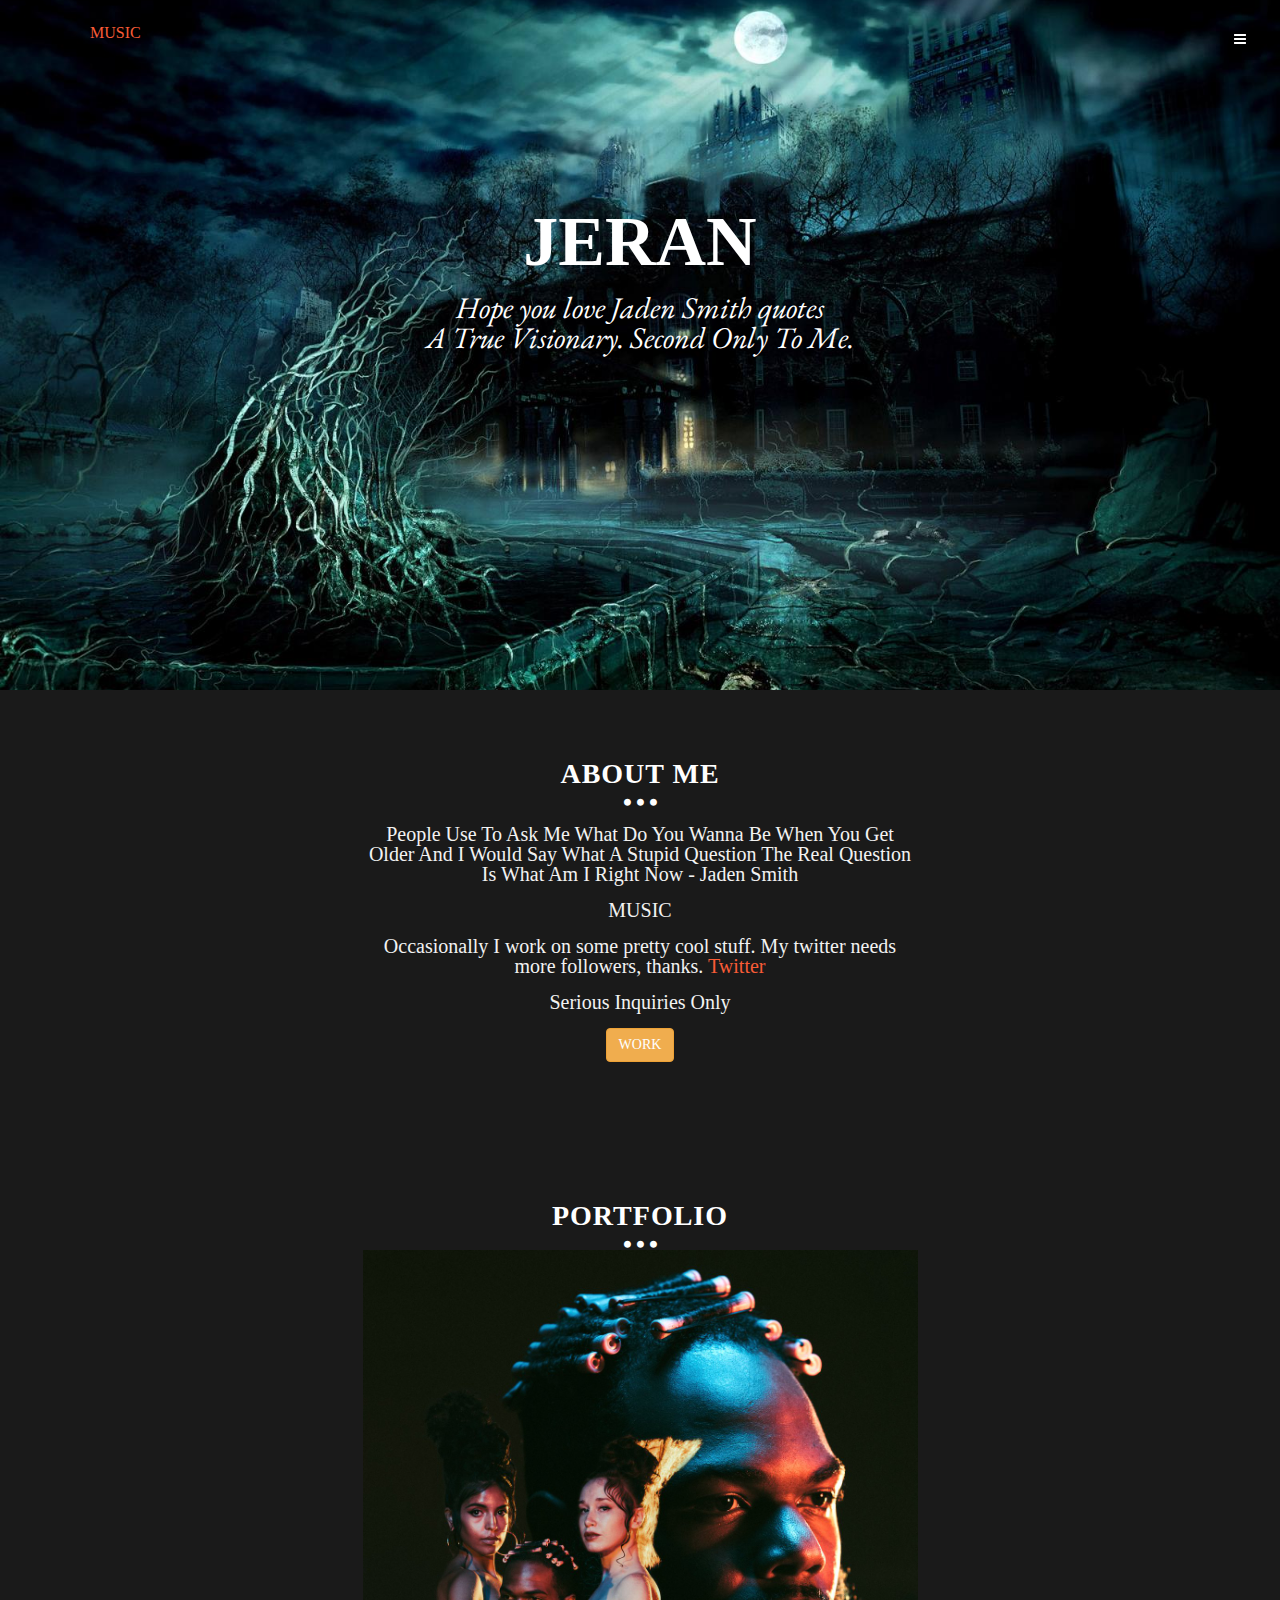
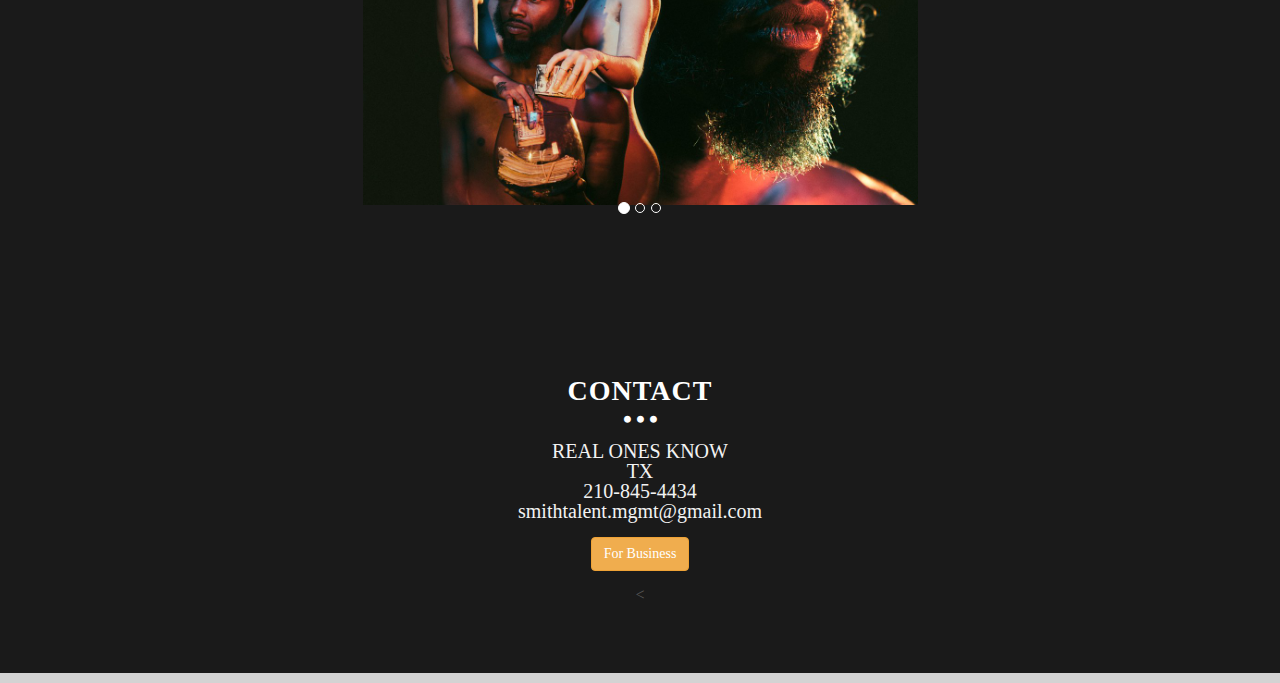
==== public/index.html @ b2120de4 "Added Public File. Wasn't set up properly so couldn't consistently commit before" ====
<!DOCTYPE html>
<html lang="en">
  <head>
    <meta charset="utf-8">
    <meta name="viewport" content="width=device-width, initial-scale=1.0">
    <meta name="description" content="">
    <meta name="author" content="">
    <link rel="shortcut icon" href="assets/ico/favicon.png">

    <title>Jeran's Personal Website</title>

    <!-- Bootstrap core CSS -->
    <link href="assets/css/bootstrap.css" rel="stylesheet">

    <!-- Custom styles for this template -->
    <link href="assets/css/main.css" rel="stylesheet">
	<link rel="stylesheet" href="assets/css/font-awesome.min.css">
	<link rel="stylesheet" type="text/css" href="assets/css/reset.css">
	<link rel="stylesheet" type="text/css" href="assets/css/audio.css">

    <script src="assets/js/jquery.min.js"></script>
	<script src="assets/js/modernizr.custom.js"></script>
	<script>var audio = new Audio("assets/music/nodude.wav");
  			audio.play();</script>
	
    <link href='http://fonts.googleapis.com/css?family=Oswald:400,300,700' rel='stylesheet' type='text/css'>
    <link href='http://fonts.googleapis.com/css?family=EB+Garamond' rel='stylesheet' type='text/css'>

  </head>

  <body data-spy="scroll" data-offset="0" data-target="#theMenu">
		
	<!-- Menu -->
	<nav class="menu" id="theMenu">
		<div class="menu-wrap">
			<h1 class="logo"><a href="index.html#home">Jeran</a></h1>
			<i class="icon-remove menu-close"></i>
			<a href="#home" class="smoothScroll">Home</a>
			<a href="#about" class="smoothScroll">About</a>
			<a href="#portfolio" class="smoothScroll">Portfolio</a>
			<a href="#contact" class="smoothScroll">Contact</a>
			<a href="obsidian-master/wildride.html" class="smoothScroll">Wild Ride</a>
			<a href="#"><i class="icon-facebook"></i></a>
			<a href="#"><i class="icon-twitter"></i></a>
			<a href="#"><i class="icon-envelope"></i></a>
		</div>
		
		<!-- Menu button -->
		<div id="menuToggle"><i class="icon-reorder"></i></div>
	</nav>

	<!-- ========== HEADER SECTION ========== -->
	<section id="home" name="home"></section>
	<div id="headerwrap">
		<div class="container">
			<div class="logo"><a href="youtubeapi.html">MUSIC</a>
			</div>
			<br>
			<div class="row">
				<h1>JERAN</h1>
				<br>
				<h3>Hope you love Jaden Smith quotes<br>A True Visionary. Second Only To Me.</h3>
				<br>
				<br>
				<br>
				<div class="col-lg-6 col-lg-offset-3">
				</div>
			</div>
		</div>
	</div>
	
	<!-- ========== ABOUT SECTION ========== -->
	<section id="about" name="about"></section>
	<div id="f">
		<div class="container">
			<div class="row">
				<h3>ABOUT ME</h3>

				<p class="centered"><i class="icon icon-circle"></i><i class="icon icon-circle"></i><i class="icon icon-circle"></i></p><br>
				
				<!-- INTRO INFORMATION-->
				<div class="col-lg-6 col-lg-offset-3">
					<p>People Use To Ask Me What Do You Wanna Be When You Get Older And I Would Say What A Stupid Question The Real Question Is What Am I Right Now - Jaden Smith</p>
					<br>
					<p>MUSIC</p>
					<br>
					<p>Occasionally I work on some pretty cool stuff. My twitter needs more followers, thanks.<a href="http://twitter.com/jeranamosprings">  Twitter</a></p><br>
					<p>Serious Inquiries Only</p><br>
					<p><button type="button" class="btn btn-warning">WORK</button></p>
				</div>								
			</div>
		</div>
	</div>
	
	<!-- ========== CAROUSEL SECTION ========== -->	
	<section id="portfolio" name="portfolio"></section>
	<div id="f">
		<div class="container">
			<div class="row centered">
				<h3>PORTFOLIO</h3>
				<p class="centered"><i class="icon icon-circle"></i><i class="icon icon-circle"></i><i class="icon icon-circle"></i></p>
				
				<div class="col-lg-6 col-lg-offset-3">
					<div id="carousel-example-generic" class="carousel slide" data-ride="carousel">
						<!-- Wrapper for slides -->
						<div class="carousel-inner">
							<div class="item active centered">
								<img class="img-responsive" src="assets/img/rome.jpg" alt="">
							</div>
							<div class="item centered">
								<img class="img-responsive" src="assets/img/Spare-Change-logo-black.png" alt="">
							</div>
							<div class="item centered">
								<img class="img-responsive" src="assets/img/romecover.jpg" alt="">
							</div>
						</div>
						<br>
						<br>
						<ol class="carousel-indicators">
						    <li data-target="#carousel-example-generic" data-slide-to="0" class="active"></li>
						    <li data-target="#carousel-example-generic" data-slide-to="1"></li>
						    <li data-target="#carousel-example-generic" data-slide-to="2"></li>
						</ol>
					</div>
				</div>
			</div>
		</div>
	</div>	

	<!-- ========== CONTACT SECTION ========== -->
	<section id="contact" name="contact"></section>
	<div id="f">
		<div class="container">
			<div class="row">
				<h3>CONTACT</h3>
				<p class="centered"><i class="icon icon-circle"></i><i class="icon icon-circle"></i><i class="icon icon-circle"></i></p><br>
				
				<div class="col-lg-6 col-lg-offset-3">
					<p>REAL ONES KNOW<br/>TX<br/>210-845-4434</p>
					<p>smithtalent.mgmt@gmail.com</p><br>
					<p><button type="button" class="btn btn-warning">For Business</button></p><br>

					<
		


	

    <!-- Bootstrap core JavaScript
    ================================================== -->
    <!-- Placed at the end of the document so the pages load faster -->
    <script src="assets/js/init.js"></script>
	<script src="assets/js/audioplayer.js"></script>
	<script src="assets/js/classie.js"></script>
    <script src="assets/js/bootstrap.min.js"></script>
    <script src="assets/js/smoothscroll.js"></script>
	<script src="assets/js/main.js"></script>
</body>
</html>
---- public/assets/css/main.css ----
body {
  background-color: lightgrey;
    font-family: 'EB Garamond', serif;
    font-weight: 300;
    font-size: 16px;
    color: #555;

    -webkit-font-smoothing: antialiased;
    -webkit-overflow-scrolling: touch;
}

/* Titles */
h1, h2, h3, h4, h5, h6 {
    font-family: 'Oswald', sans-serif;
    font-weight: 300;
    color: #333;
}


/* Paragraph & Typographic */
p {
    line-height: 28px;
    margin-bottom: 25px;
}

.centered {
    text-align: center;
}

/* Links */
a {
    color: #f85c37;
    word-wrap: break-word;

    -webkit-transition: color 0.1s ease-in, background 0.1s ease-in;
    -moz-transition: color 0.1s ease-in, background 0.1s ease-in;
    -ms-transition: color 0.1s ease-in, background 0.1s ease-in;
    -o-transition: color 0.1s ease-in, background 0.1s ease-in;
    transition: color 0.1s ease-in, background 0.1s ease-in;
}

a:hover,
a:focus {
    color: #7b7b7b;
    text-decoration: none;
    outline: 0;
}

a:before,
a:after {
    -webkit-transition: color 0.1s ease-in, background 0.1s ease-in;
    -moz-transition: color 0.1s ease-in, background 0.1s ease-in;
    -ms-transition: color 0.1s ease-in, background 0.1s ease-in;
    -o-transition: color 0.1s ease-in, background 0.1s ease-in;
    transition: color 0.1s ease-in, background 0.1s ease-in;
}

 hr {
    display: block;
    height: 1px;
    border: 0;
    border-top: 1px solid #ccc;
    margin: 1em 0;
    padding: 0;
}


/* ==========================================================================
   Wrap Sections
   ========================================================================== */

#headerwrap {
	background: url(../img/back3.jpg) no-repeat center top;
	margin-top: -10px;
	padding-top:20px;
	text-align:center;
	background-attachment: relative;
	background-position: center center;
	min-height: 700px;
	width: 100%;
	
    -webkit-background-size: 100%;
    -moz-background-size: 100%;
    -o-background-size: 100%;
    background-size: 100%;

    -webkit-background-size: cover;
    -moz-background-size: cover;
    -o-background-size: cover;
    background-size: cover;
}

#headerwrap h1 {
	margin-top: 150px;
	color: white;
	font-size: 70px;
	font-weight: 700;
}

#headerwrap h3 {
	color: white;
	font-size: 30px;
	font-weight: 100;
    font-family: 'EB Garamond', serif;
    font-style: oblique;
}

#headerwrap .logo {
	text-align: left;
	margin-left: 20px;
	margin-top: 15px;
}


/* Footer Wrap */

#f {
	background: #1a1a1a;
	padding-top: 70px;
	padding-bottom: 70px;
	text-align: center
}

#f h3 {
	color: white;
	font-size: 28px;
	font-weight: 700;
	letter-spacing: 1px;	
}

#f i {
	font-size: 8px;
	color: #fff;
    padding: 3px;
}

#f p {
	font-size: 20px;
	color: #f2f2f2;
}

#f img {
	text-align: center;
}


/* MENU CONF*/

.menu {
	position: fixed;
	right: -200px;
	width: 260px;
	height: 100%;
	top: 0;
	z-index: 10;
	text-align: left;
}

.menu.menu-open {
	right: 0px;
}

.menu-wrap {
	position: absolute;
	top: 0;
	left: 60px;
	background: #1a1a1a;
	width: 200px;
	height: 100%;
}

.menu h1.logo a {
	font-family: 'Oswald', sans-serif;
	font-size: 16px;
	font-weight: 700;
	letter-spacing: 0.15em;
	line-height: 40px;
	text-transform: uppercase;
	color: #ffffff;
	margin-top: 20px;
}

.menu h1.logo a:hover {
	color: #f85c37;
}

.menu img.logo {
	margin: 20px 0;
	max-width: 160px;
}

.menu a {
	margin-left: 20px;
	color: #808080;
	display: block;
	font-size: 12px;
	font-weight: 700;
	line-height: 40px;
	letter-spacing: 0.1em;
	text-transform: uppercase;
}

.menu a:hover {
	color: #ffffff;
}

.menu a:active {
	color: #ffffff;
}

.menu a > i {
	float: left;
	display: inline-block;
	vertical-align: middle; 
	text-align: left;
	width: 25px;
	font-size: 14px;
	line-height: 40px;
	margin: 25px 2px;
}

.menu-close {
	cursor: pointer;
	display: block;
	position: absolute;
	font-size: 14px;
	color: #808080;
	width: 40px;
	height: 40px;
	line-height: 40px;
	top: 20px;
	right: 5px;
	-webkit-transition: all .1s ease-in-out;
	   -moz-transition: all .1s ease-in-out;
		-ms-transition: all .1s ease-in-out;
		 -o-transition: all .1s ease-in-out;
			transition: all .1s ease-in-out;
}

.menu-close:hover {
	color: #ffffff;
	-webkit-transition: all .1s ease-in-out;
	   -moz-transition: all .1s ease-in-out;
		-ms-transition: all .1s ease-in-out;
		 -o-transition: all .1s ease-in-out;
			transition: all .1s ease-in-out;
}

/* Push the body after clicking the menu button */
.body-push {
	overflow-x: hidden;
	position: relative;
	left: 0;
}

.body-push-toright {
	left: 200px;
}

.body-push-toleft {
	left: -200px;
}

.menu,
.body-push {
	-webkit-transition: all .3s ease;
	   -moz-transition: all .3s ease;
		-ms-transition: all .3s ease;
		 -o-transition: all .3s ease;
			transition: all .3s ease;
}

#menuToggle {
	position: absolute;
	top: 20px;
	left: 0;
	z-index: 11;
	display: block;
	text-align: center;
	font-size: 14px;
	color: #ffffff;
	width: 40px;
	height: 40px;
	line-height: 40px;
	cursor: pointer;
	background: rgba(0,0,0,0.25);
	-webkit-transition: all .1s ease-in-out;
	   -moz-transition: all .1s ease-in-out;
		-ms-transition: all .1s ease-in-out;
		 -o-transition: all .1s ease-in-out;
			transition: all .1s ease-in-out;
}

#menuToggle:hover {
	color: #ffffff;
	background: rgba(0,0,0,0.2);
	-webkit-transition: all .1s ease-in-out;
	   -moz-transition: all .1s ease-in-out;
		-ms-transition: all .1s ease-in-out;
		 -o-transition: all .1s ease-in-out;
			transition: all .1s ease-in-out;
}
---- public/assets/css/audio.css ----
.audioplayer {
    width: 480px;
    height: 60px;
    margin: 50px auto auto auto;
    border: solid;
}

.playbutton {
    height: 60px;
    width: 60px;
    border: none;
    float: left;
    outline: none;
}

.play {
    background: url('../assets/img/play2.png');
}

.pause {
    background: url('../assets/img/pause2.png');
}

.play,
.pause {
    background-size: 50% 50%;
    background-repeat: no-repeat;
    background-position: center;
}

.timeline {
    width: 400px;
    height: 20px;
    margin-top: 20px;
    float: left;
    border-radius: 15px;
    background: rgba(0, 0, 0, .3);
}

.playhead {
    width: 18px;
    height: 18px;
    border-radius: 50%;
    margin-top: 1px;
    background: rgba(0, 0, 0, 1);
    cursor: pointer;
}
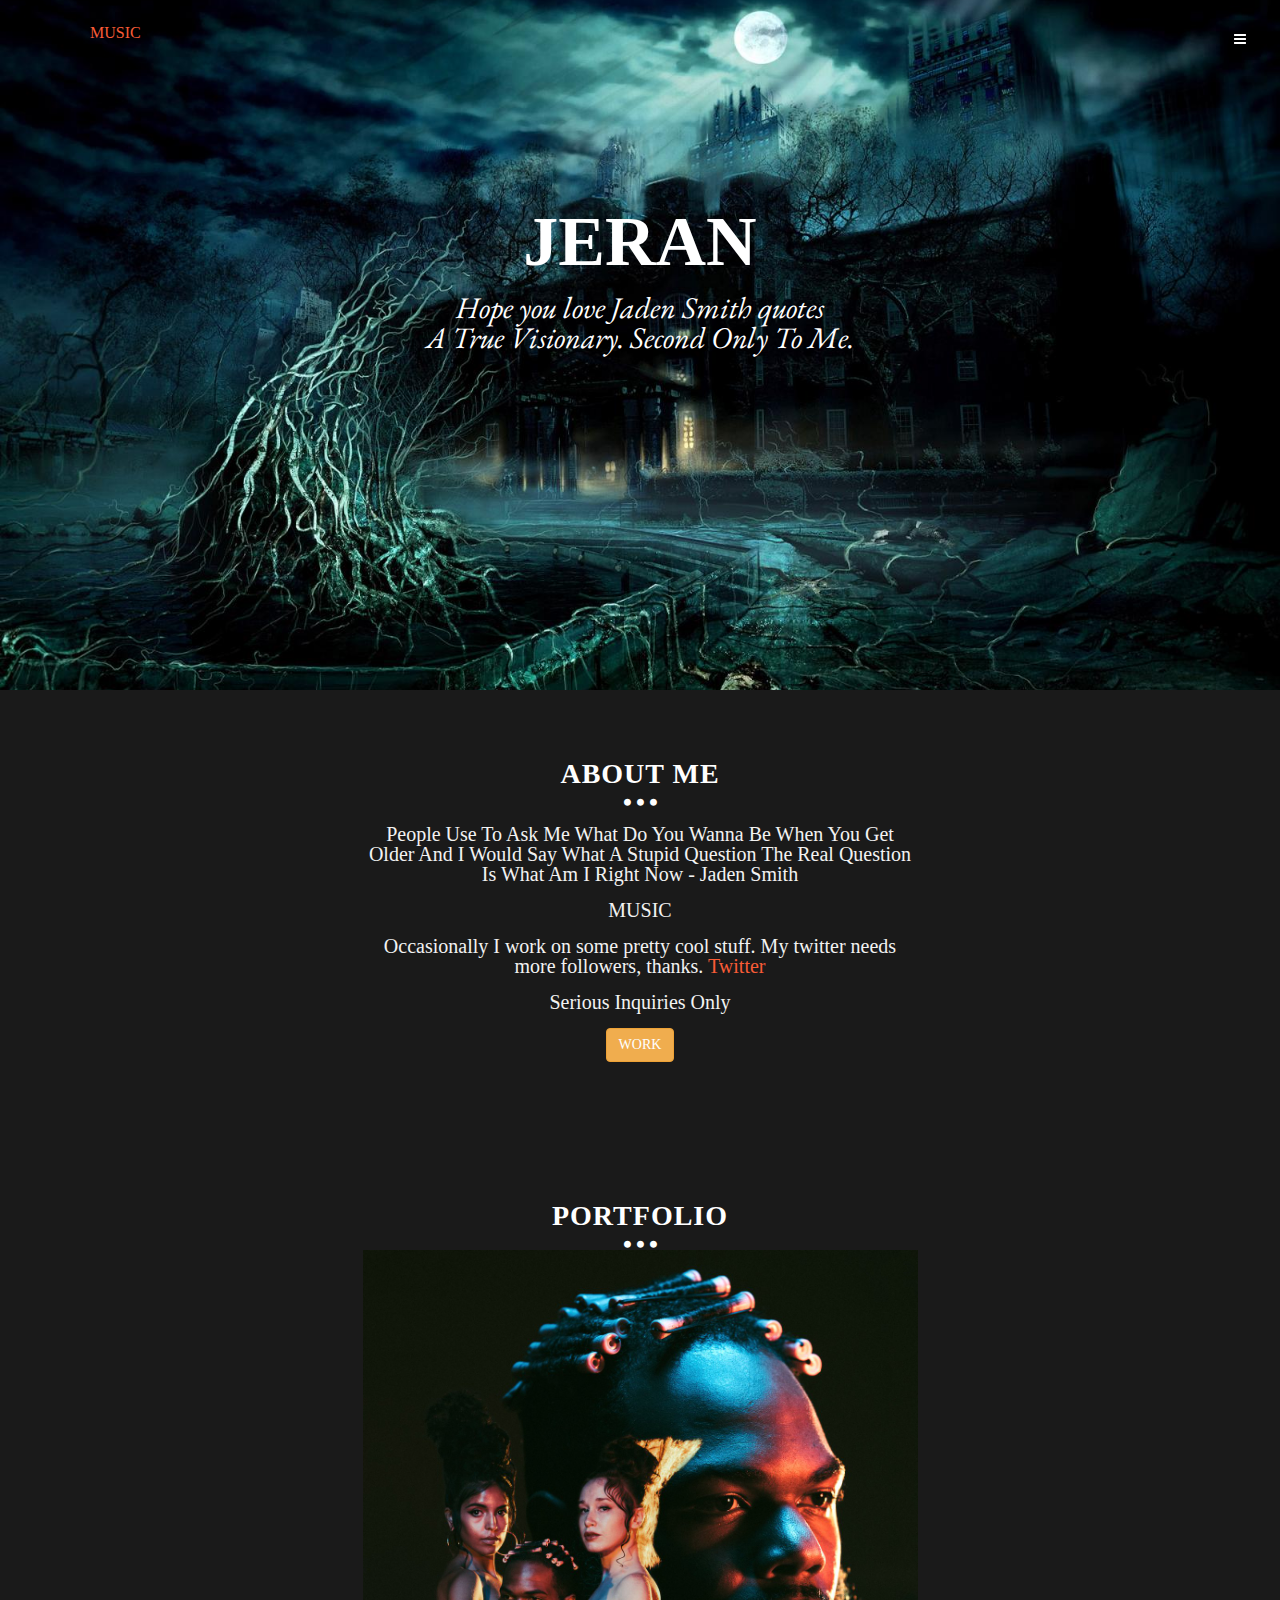
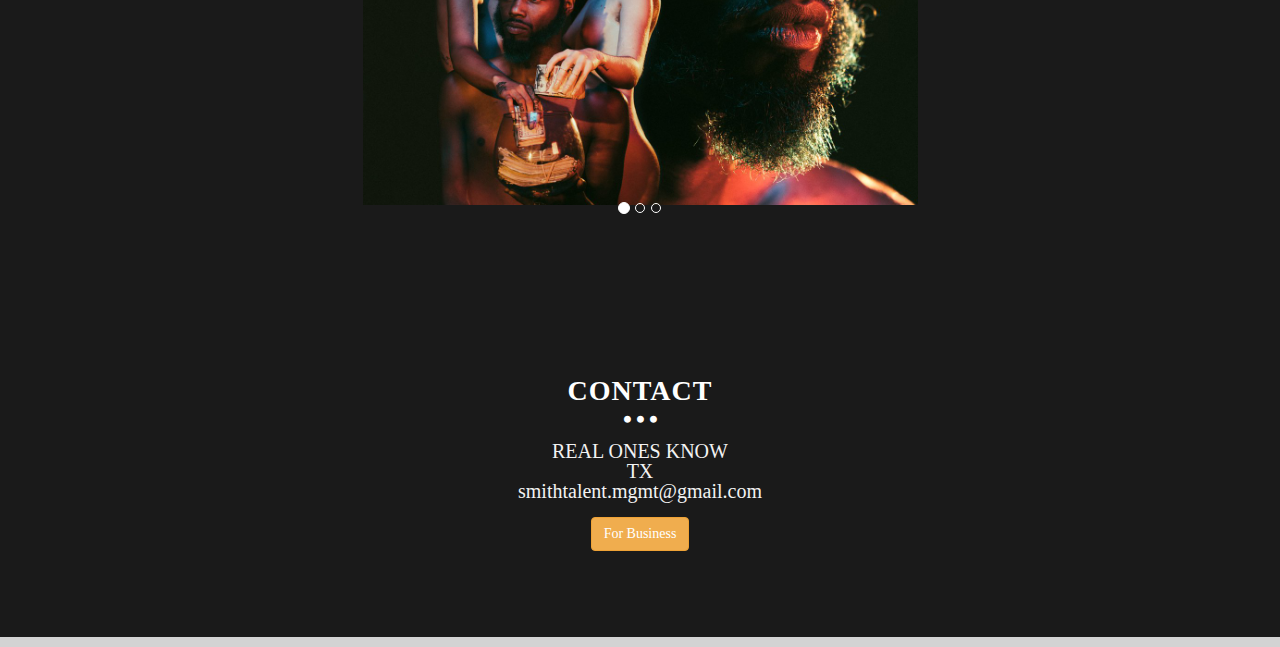
==== commit f75574c9: "// Updated index.html and smoothscroll.js" ====
--- a/public/index.html
+++ b/public/index.html
@@ -136,11 +136,11 @@
 				<p class="centered"><i class="icon icon-circle"></i><i class="icon icon-circle"></i><i class="icon icon-circle"></i></p><br>
 				
 				<div class="col-lg-6 col-lg-offset-3">
-					<p>REAL ONES KNOW<br/>TX<br/>210-845-4434</p>
+					<p>REAL ONES KNOW<br/>TX<br/></p>
 					<p>smithtalent.mgmt@gmail.com</p><br>
 					<p><button type="button" class="btn btn-warning">For Business</button></p><br>
 
-					<
+					
 		
 
 
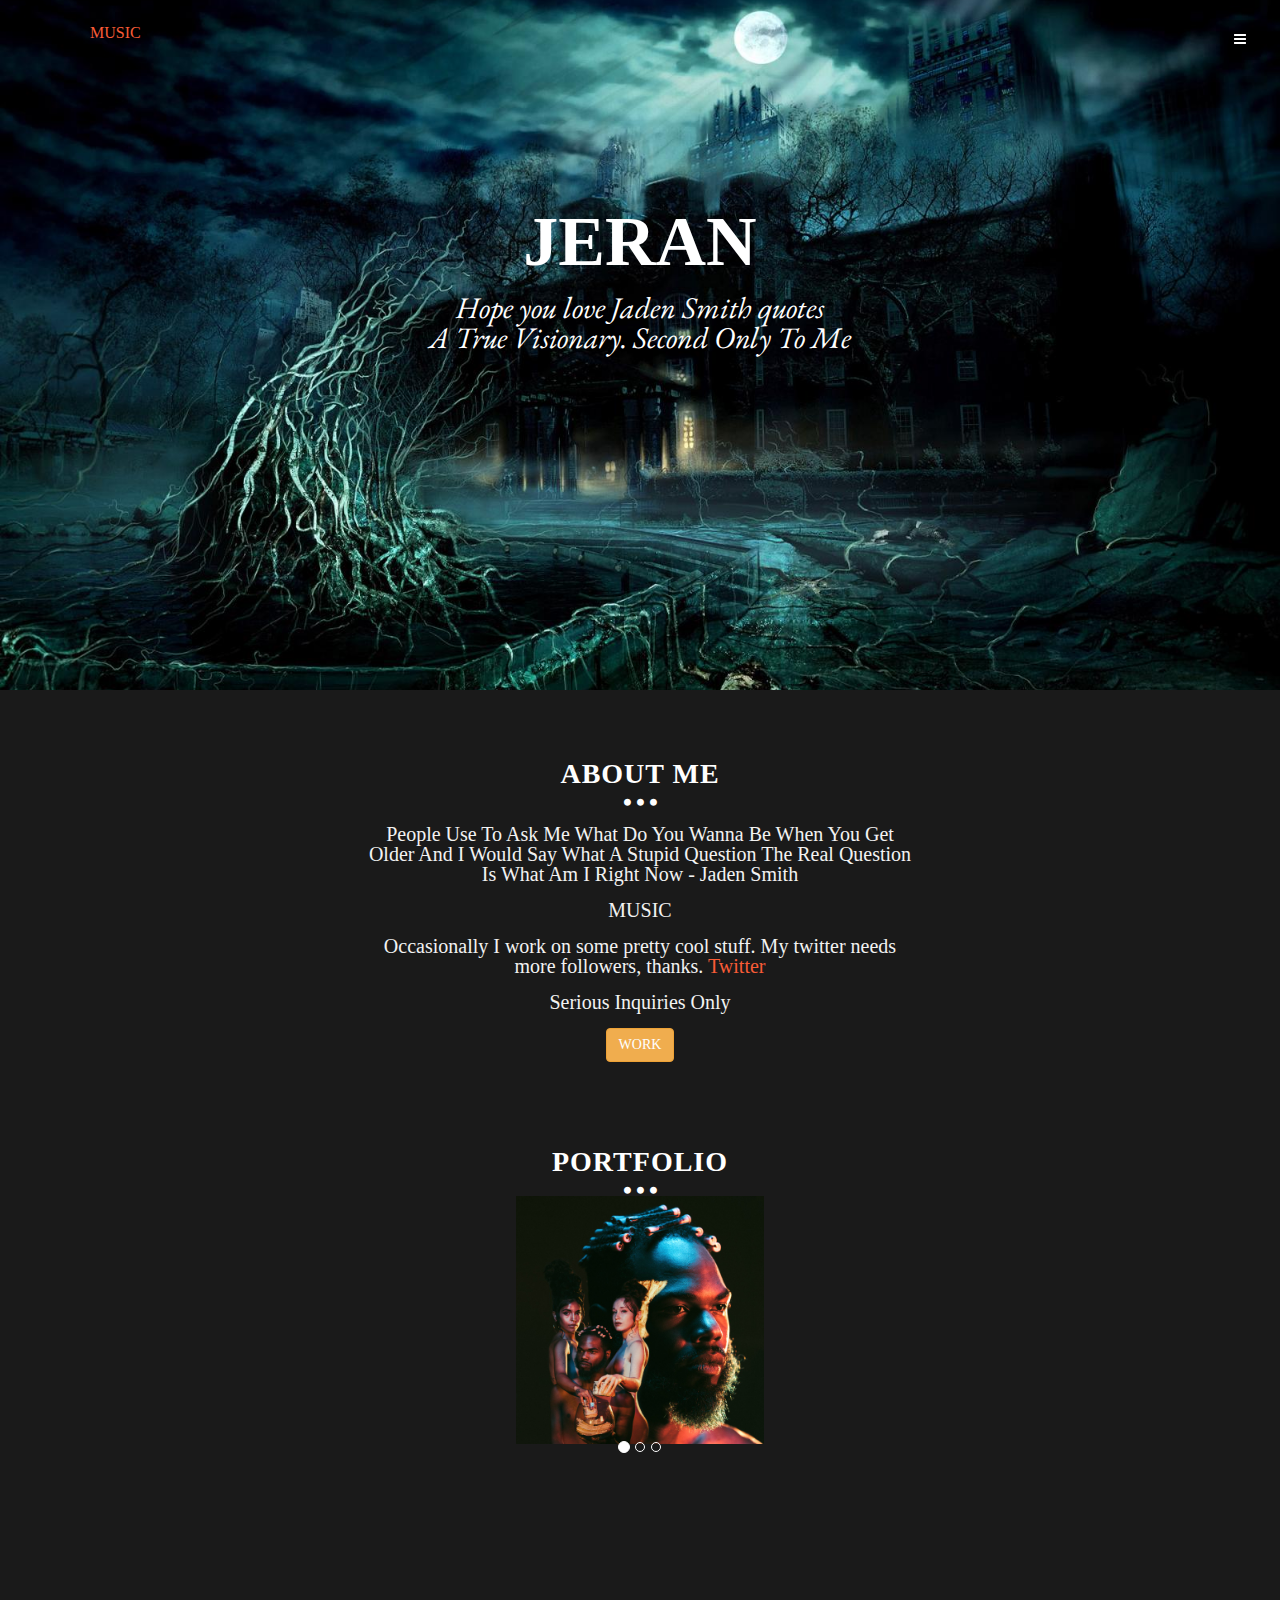
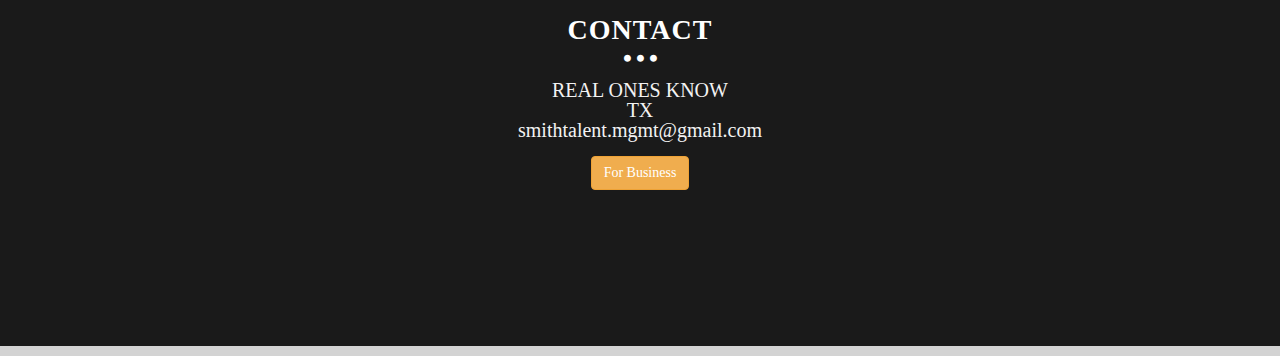
==== commit ea1b53d6: "Made more changes to the home page (index.html)" ====
--- a/public/index.html
+++ b/public/index.html
@@ -5,7 +5,6 @@
     <meta name="viewport" content="width=device-width, initial-scale=1.0">
     <meta name="description" content="">
     <meta name="author" content="">
-    <link rel="shortcut icon" href="assets/ico/favicon.png">
 
     <title>Jeran's Personal Website</title>
 
@@ -20,7 +19,7 @@
 
     <script src="assets/js/jquery.min.js"></script>
 	<script src="assets/js/modernizr.custom.js"></script>
-	<script>var audio = new Audio("assets/music/nodude.wav");
+	<script>var audio = new Audio("assets/music/nodude.mp3");
   			audio.play();</script>
 	
     <link href='http://fonts.googleapis.com/css?family=Oswald:400,300,700' rel='stylesheet' type='text/css'>
@@ -59,7 +58,7 @@
 			<div class="row">
 				<h1>JERAN</h1>
 				<br>
-				<h3>Hope you love Jaden Smith quotes<br>A True Visionary. Second Only To Me.</h3>
+				<h3>Hope you love Jaden Smith quotes<br>A True Visionary. Second Only To Me</h3>
 				<br>
 				<br>
 				<br>
@@ -87,10 +86,8 @@
 					<p>Occasionally I work on some pretty cool stuff. My twitter needs more followers, thanks.<a href="http://twitter.com/jeranamosprings">  Twitter</a></p><br>
 					<p>Serious Inquiries Only</p><br>
 					<p><button type="button" class="btn btn-warning">WORK</button></p>
-				</div>								
-			</div>
-		</div>
-	</div>
+					<br>
+	
 	
 	<!-- ========== CAROUSEL SECTION ========== -->	
 	<section id="portfolio" name="portfolio"></section>
@@ -139,12 +136,7 @@
 					<p>REAL ONES KNOW<br/>TX<br/></p>
 					<p>smithtalent.mgmt@gmail.com</p><br>
 					<p><button type="button" class="btn btn-warning">For Business</button></p><br>
-
-					
 		
-
-
-	
 
     <!-- Bootstrap core JavaScript
     ================================================== -->
--- a/public/assets/css/audio.css
+++ b/public/assets/css/audio.css
@@ -42,6 +42,6 @@
     height: 18px;
     border-radius: 50%;
     margin-top: 1px;
-    background: rgba(0, 0, 0, 1);
+    background: white;
     cursor: pointer;
 }
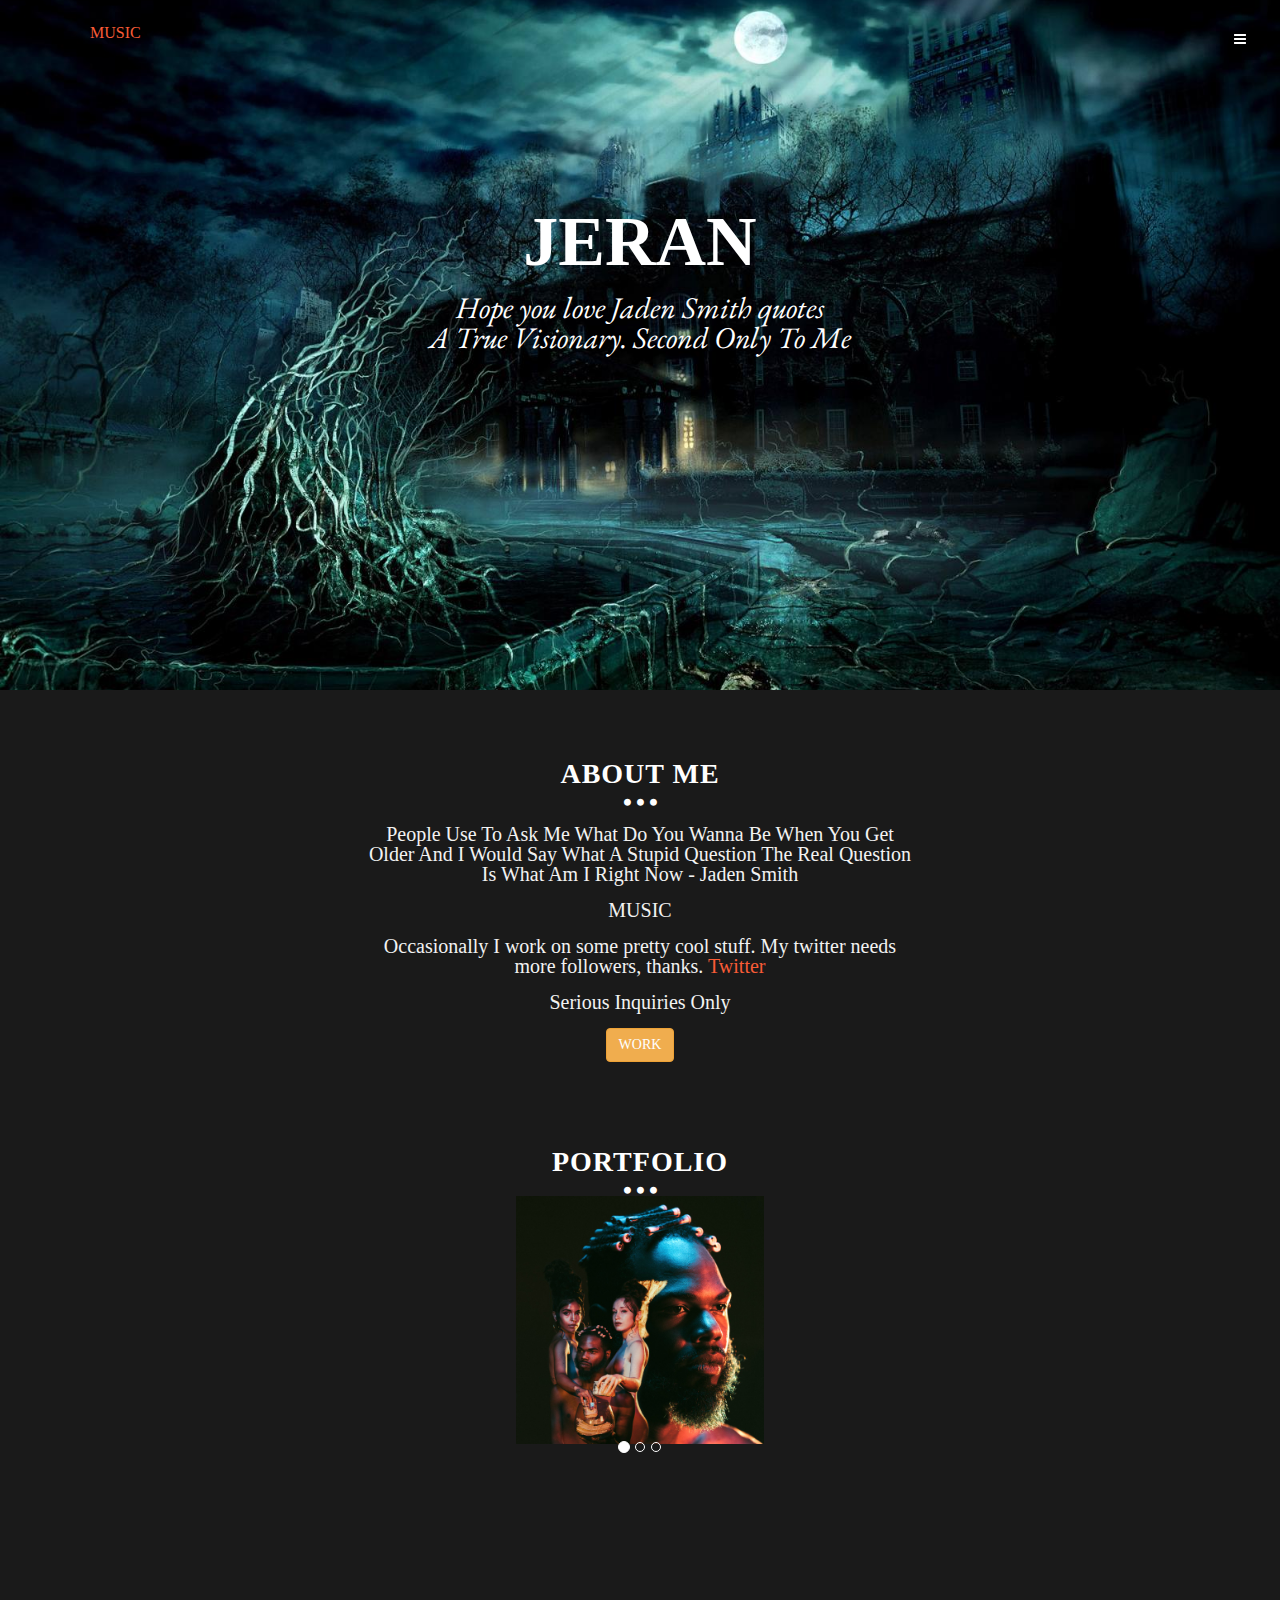
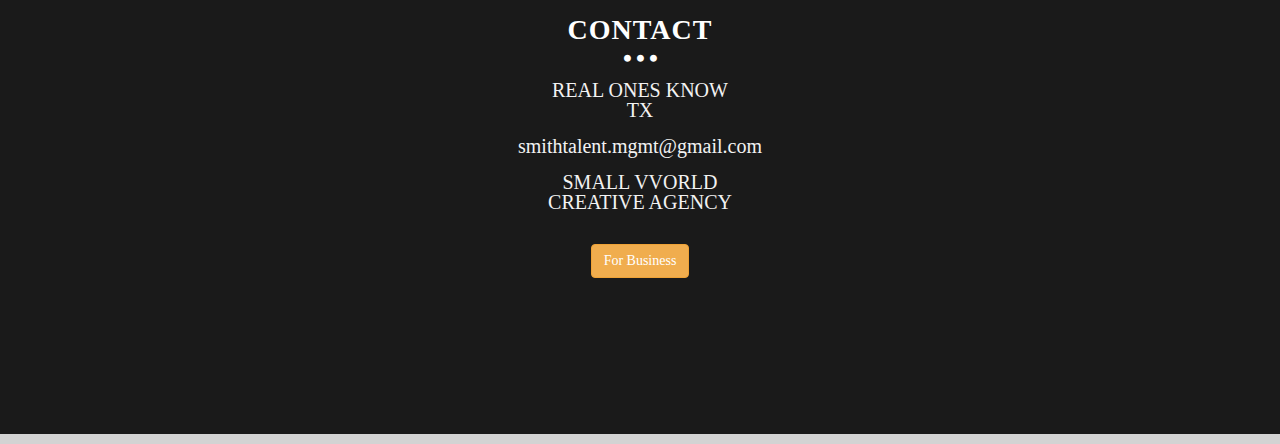
==== commit c14be6e8: "Added Small VVORLD Creative Agency at bottom. Part of a group I work with" ====
--- a/public/index.html
+++ b/public/index.html
@@ -133,8 +133,11 @@
 				<p class="centered"><i class="icon icon-circle"></i><i class="icon icon-circle"></i><i class="icon icon-circle"></i></p><br>
 				
 				<div class="col-lg-6 col-lg-offset-3">
-					<p>REAL ONES KNOW<br/>TX<br/></p>
+					<p>REAL ONES KNOW<br/>TX<br/></p><br>
 					<p>smithtalent.mgmt@gmail.com</p><br>
+					<p>SMALL VVORLD CREATIVE AGENCY</p>
+					<br>
+					<br>
 					<p><button type="button" class="btn btn-warning">For Business</button></p><br>
 		
 
